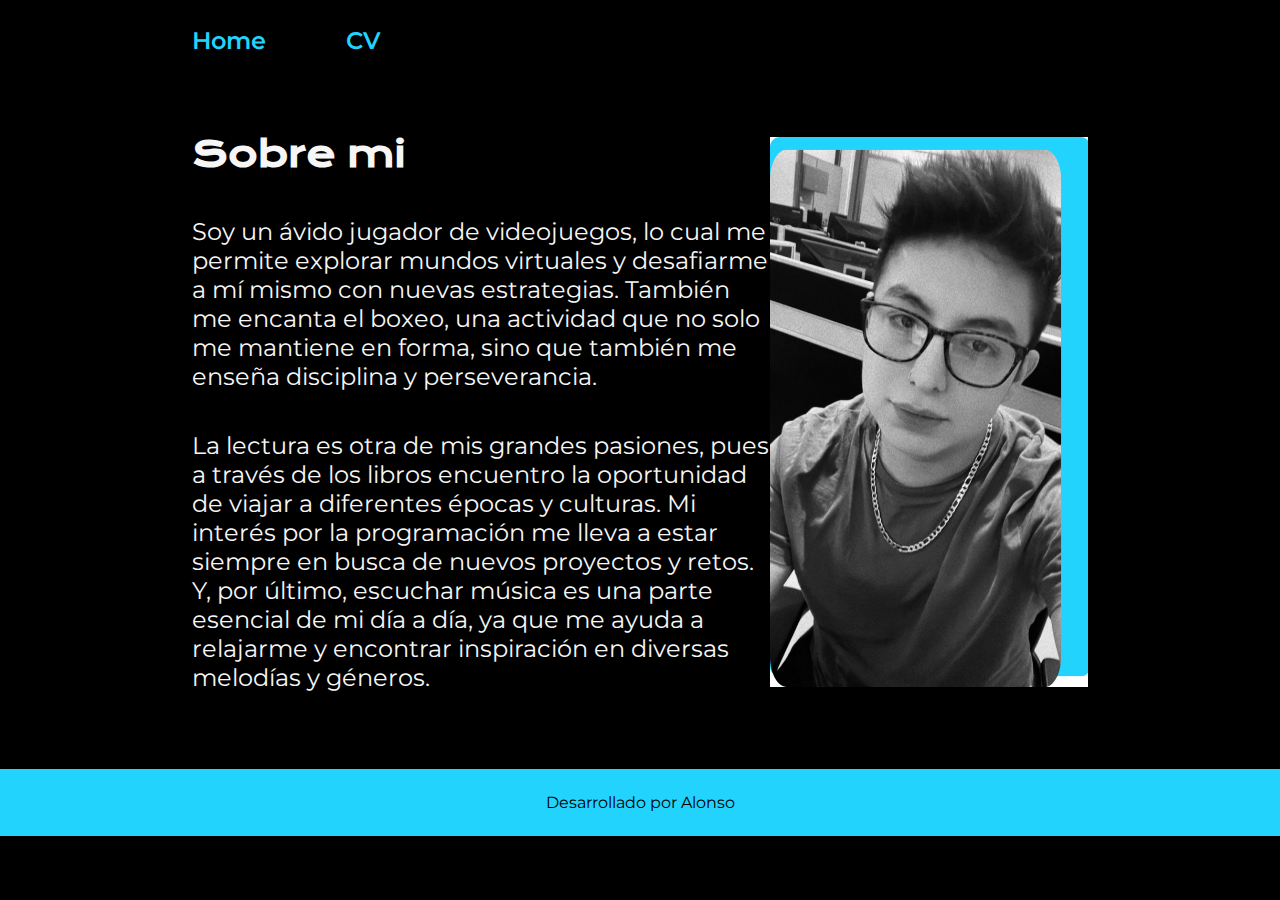
==== about.html @ e07efa95 "Initial commit" ====
<!DOCTYPE html>
<html lang="es-mx">
<head>
    <meta charset="UTF-8">
    <meta name="viewport" content="width=device-width, initial-scale=1.0">
    <link rel="stylesheet" href="style/style.css">
    <title>Sobre Mi</title>
</head>
<body>
    <header>
        <nav class="header__menu">
            <a href="index.html" class="header__menu__link">Home</a>
            <a href="curriculum.html" class="header__menu__link">CV</a>
        </nav>
    </header>
    <main class="presentacion">
        <section class="presentacion__contenido">
            <h1 class="presentacion__contenido__titulo">Sobre mi</h1>
            <p class="presentacion__contenido__texto">Soy un ávido jugador de videojuegos, lo cual me permite explorar mundos virtuales y desafiarme a mí mismo con nuevas estrategias. También me encanta el boxeo, una actividad que no solo me mantiene en forma, sino que también me enseña disciplina y perseverancia. </p>
            <p class="presentacion__contenido__texto">La lectura es otra de mis grandes pasiones, pues a través de los libros encuentro la oportunidad de viajar a diferentes épocas y culturas. Mi interés por la programación me lleva a estar siempre en busca de nuevos proyectos y retos. Y, por último, escuchar música es una parte esencial de mi día a día, ya que me ayuda a relajarme y encontrar inspiración en diversas melodías y géneros.</p>
        </section>
        <img src="assets/perfil.png" alt="Imagen de developer">
    </main>
    <footer>
        <p>Desarrollado por Alonso</p>
    </footer>
</body>
</html>
---- style/style.css ----
@import url('https://fonts.googleapis.com/css2?family=Krona+One&family=Montserrat:wght@100..900&display=swap');

:root {
    --color-primario: #000000;
    --color-secundario: #f6f6f6;
    --color-terciario: #22D4FD;
    --color-hover: #272727;

    --fuente-montserrat: "Montserrat", serif;
    --fuente-krona: "Krona One", serif;
}

* { /* Significa que haremos un cambiuo universal */
    padding: 0;
    margin: 0;
}

body {
    background-color: var(--color-primario);
    box-sizing: border-box;
    color: var(--color-secundario);
}

header {
    padding: 2% 0% 0% 15%;
}

.header__menu {
    display: flex;
    gap: 80px;
}

.header__menu__link {
    font-family: var(--fuente-montserrat);
    font-size: 24px;
    font-weight: 600;
    color: var(--color-terciario);
    text-decoration: none;
}

.presentacion {
    display: flex;
    align-items: center;
    padding: 6% 15%;
    justify-content: space-between;
}

.presentacion__contenido {
    width: 615px;
    display: flex;
    flex-direction: column;
    gap: 40px;
}

.presentacion__contenido__titulo {
    font-size: 36px;
    font-family: var(--fuente-krona);
}

.titulo-destaque {
    color: var(--color-terciario);
}

.presentacion__contenido__texto {
    font-size: 24px;
    font-family: var(--fuente-montserrat);
}

.presentacion__enlaces {
    display: flex;
    flex-direction: column;
    align-items: center;
    justify-content: space-between;
    gap: 32px;
}

.presentacion_enlaces_link {
    width: 378px;
    background-color: var(--color-primario);
    text-align: center;
    padding: 21.5px 0;
    border-radius: 8px;
    font-family: var(--fuente-montserrat);
    font-size: 24px;
    font-weight: 600;
    text-decoration: none;
    color: white;
    border: 2px solid var(--color-terciario);
    display: flex;
    justify-content: center;
    gap: 10px;
    transition: transform 0.3s ease, background-color 0.3s ease;
}

.presentacion__enlaces__subtitulo {
    font-family: var(--fuente-krona);
    font-size: 24px;
    font-weight: 400;
}

.presentacion_enlaces_link:hover {
    background-color: var(--color-hover);
    cursor: pointer;
    transform: scale(1.1);
}

footer {
    background-color: var(--color-terciario);
    padding: 24px;
    color: var(--color-primario);
    text-align: center;
    font-family: var(--fuente-montserrat);
    font-weight: 400;
}

/* CV */
.presentacion__contenido__texto a{
    text-decoration: none;
    color: var(--color-terciario);
}
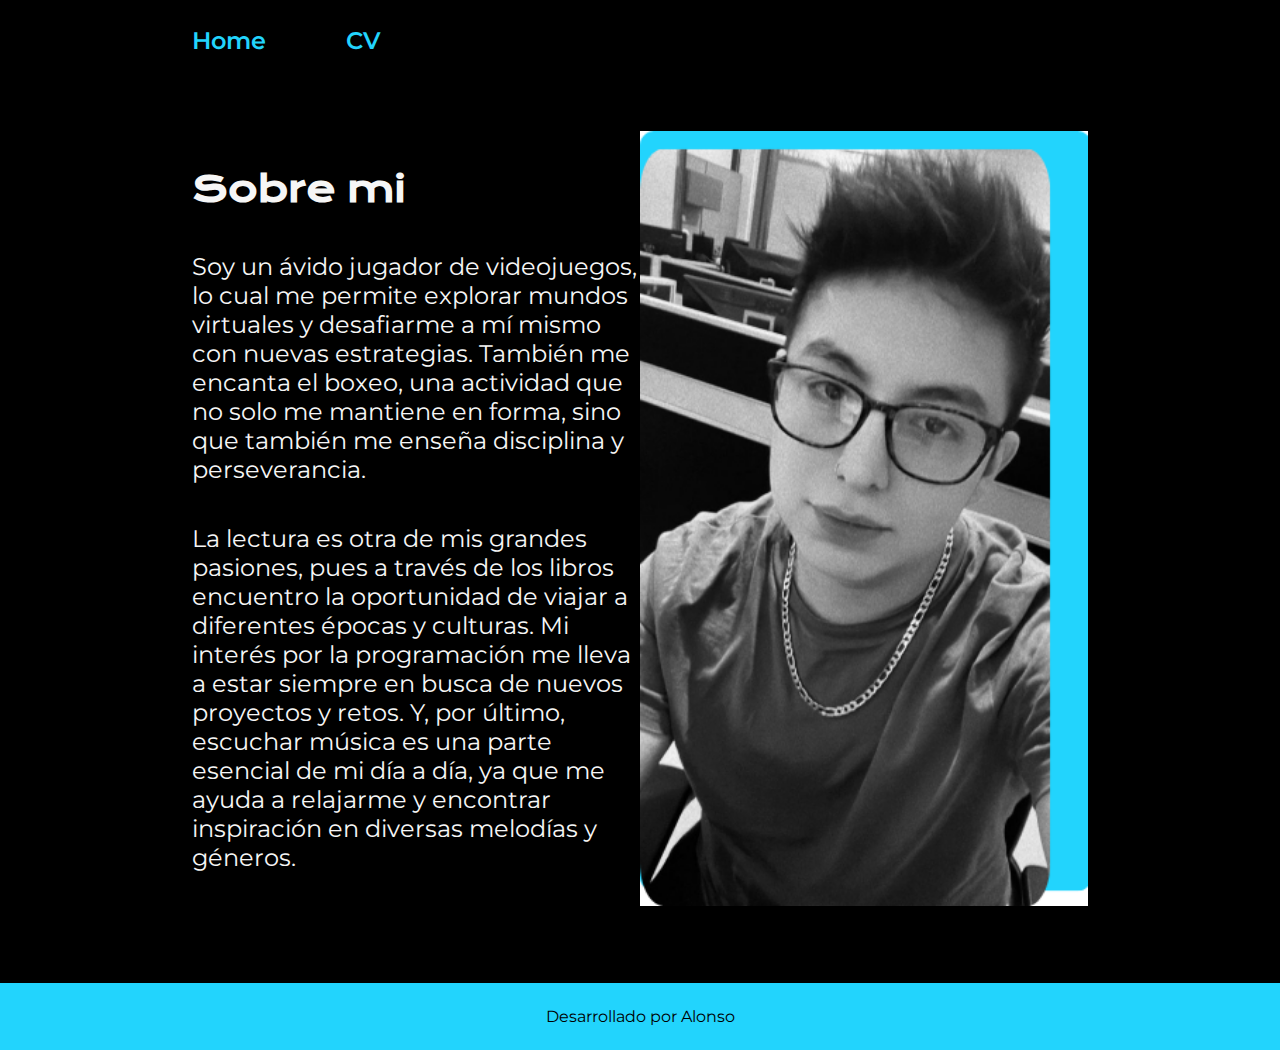
==== commit 96bbd43e: "Se agrega ancho de elemetos" ====
--- a/about.html
+++ b/about.html
@@ -19,7 +19,7 @@
             <p class="presentacion__contenido__texto">Soy un ávido jugador de videojuegos, lo cual me permite explorar mundos virtuales y desafiarme a mí mismo con nuevas estrategias. También me encanta el boxeo, una actividad que no solo me mantiene en forma, sino que también me enseña disciplina y perseverancia. </p>
             <p class="presentacion__contenido__texto">La lectura es otra de mis grandes pasiones, pues a través de los libros encuentro la oportunidad de viajar a diferentes épocas y culturas. Mi interés por la programación me lleva a estar siempre en busca de nuevos proyectos y retos. Y, por último, escuchar música es una parte esencial de mi día a día, ya que me ayuda a relajarme y encontrar inspiración en diversas melodías y géneros.</p>
         </section>
-        <img src="assets/perfil.png" alt="Imagen de developer">
+        <img class="presentacion__imagen" src="assets/perfil.png" alt="Imagen de developer">
     </main>
     <footer>
         <p>Desarrollado por Alonso</p>
--- a/style/style.css
+++ b/style/style.css
@@ -32,7 +32,7 @@
 
 .header__menu__link {
     font-family: var(--fuente-montserrat);
-    font-size: 24px;
+    font-size: 1.5rem;
     font-weight: 600;
     color: var(--color-terciario);
     text-decoration: none;
@@ -46,14 +46,14 @@
 }
 
 .presentacion__contenido {
-    width: 615px;
+    width: 50%;
     display: flex;
     flex-direction: column;
     gap: 40px;
 }
 
 .presentacion__contenido__titulo {
-    font-size: 36px;
+    font-size: 2.25rem;
     font-family: var(--fuente-krona);
 }
 
@@ -62,7 +62,7 @@
 }
 
 .presentacion__contenido__texto {
-    font-size: 24px;
+    font-size: 1.5rem;
     font-family: var(--fuente-montserrat);
 }
 
@@ -75,13 +75,13 @@
 }
 
 .presentacion_enlaces_link {
-    width: 378px;
+    width: 50%;
     background-color: var(--color-primario);
     text-align: center;
     padding: 21.5px 0;
     border-radius: 8px;
     font-family: var(--fuente-montserrat);
-    font-size: 24px;
+    font-size: 1.5rem;
     font-weight: 600;
     text-decoration: none;
     color: white;
@@ -94,7 +94,7 @@
 
 .presentacion__enlaces__subtitulo {
     font-family: var(--fuente-krona);
-    font-size: 24px;
+    font-size: 1.5rem;
     font-weight: 400;
 }
 
@@ -102,6 +102,10 @@
     background-color: var(--color-hover);
     cursor: pointer;
     transform: scale(1.1);
+}
+
+.presentacion__imagen {
+    width: 50%;
 }
 
 footer {
